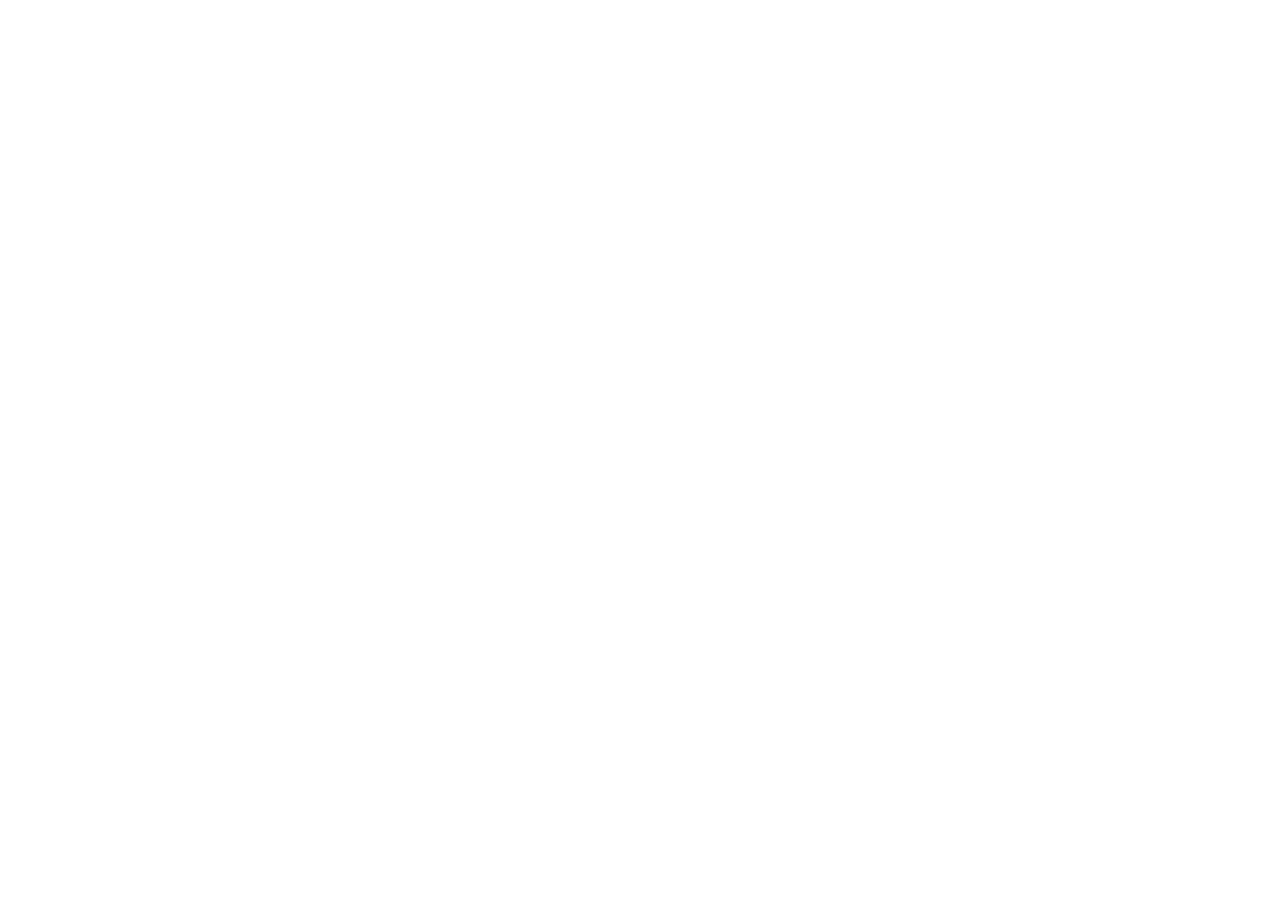
==== animatedGrid/animatedGrid.html @ def811f2 "basic grid" ====
<!DOCTYPE html>
<html lang="en">
<head>
    <meta charset="UTF-8">
    <meta http-equiv="X-UA-Compatible" content="IE=edge">
    <meta name="viewport" content="width=device-width, initial-scale=1.0">
    <title>Animated Grid</title>
</head>
<body>

    

    


</body
>
</html>
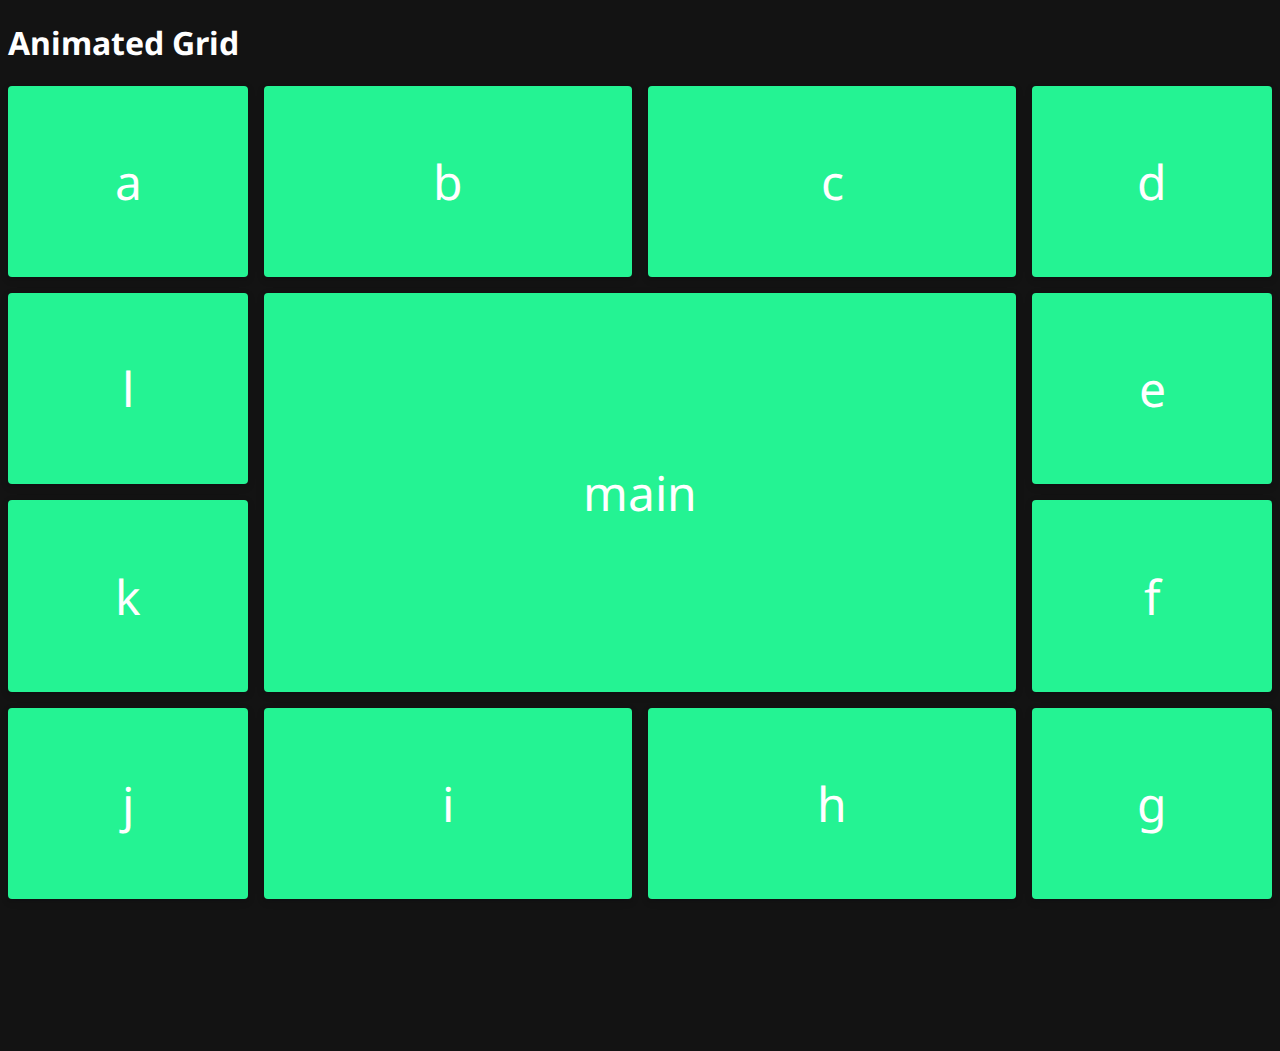
==== commit 0a8840f4: "done" ====
--- a/animatedGrid/animatedGrid.html
+++ b/animatedGrid/animatedGrid.html
@@ -1,18 +1,33 @@
 <!DOCTYPE html>
 <html lang="en">
-<head>
-    <meta charset="UTF-8">
-    <meta http-equiv="X-UA-Compatible" content="IE=edge">
-    <meta name="viewport" content="width=device-width, initial-scale=1.0">
+  <head>
+    <meta charset="UTF-8" />
+    <meta name="viewport" content="width=device-width, initial-scale=1.0" />
     <title>Animated Grid</title>
-</head>
-<body>
 
+    <style>
+      @import url('../styles/base.css');
+      @import url('./animatedGrid.css');
+    </style>
+  </head>
+  <body>
+    <h1>Animated Grid</h1>
+  
+    <section class="animated-grid">
+      <div class="card">a</div>
+      <div class="card">b</div>
+      <div class="card">c</div>
+      <div class="card">d</div>
+      <div class="card">e</div>
+      <div class="card">f</div>
+      <div class="card">g</div>
+      <div class="card">h</div>
+      <div class="card">i</div>
+      <div class="card">j</div>
+      <div class="card">k</div>
+      <div class="card">l</div>
+      <div class="card">main</div>
+    </section>
     
-
-    
-
-
-</body
->
+  </body>
 </html>